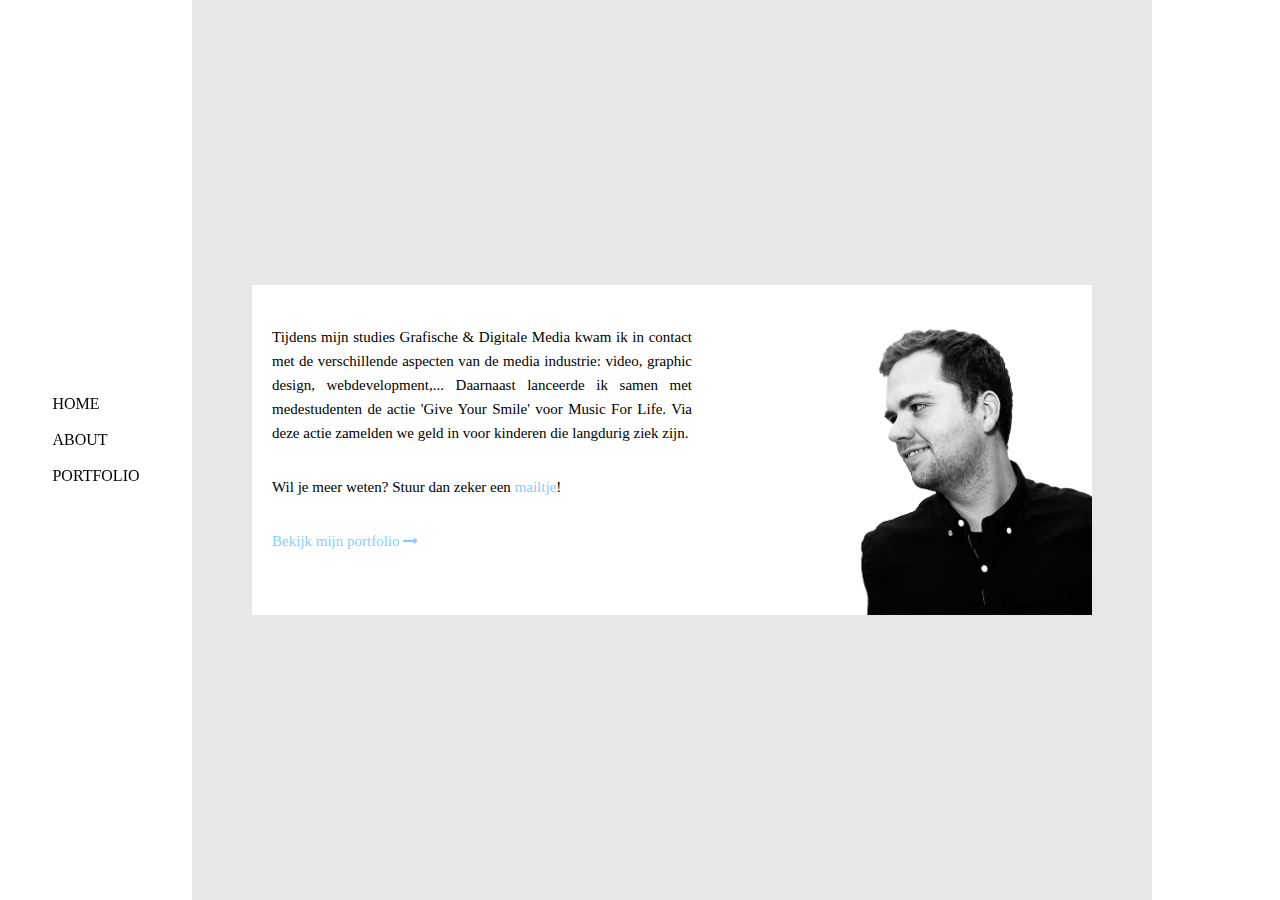
==== about.html @ 336aafd1 "initial code" ====
<!doctype html>

<html lang="NL">
<head>
  <meta charset="utf-8">
    <title>Quinten Berghman</title>
    <meta name="description" content="Portfolio van Quinten Berghman">
    <meta name="author" content="Quinten Berghman">
    <meta name="viewport" content="width=device-width, initial-scale=1">
    <!--<link rel="icon" type="image/x-icon" href="favicon.ico">-->
    <link rel="stylesheet" href="css/reset.css">
    <link rel="stylesheet" href="css/style.css">
    <link rel="stylesheet" href="css/font-awesome.min.css">

</head>

<body>
    
    <header>
        <ul>
            <li><a href="index.html">home</a></li>
            <li><a href="about.html">about</a></li>
            <li><a href="portfolio.html">portfolio</a></li>
        </ul>
    </header>
    
    <main class="aboutMain">
        <div class="mainbox">
            <div class="mainbox_text">
                <p>Tijdens mijn studies Grafische &amp; Digitale Media kwam ik in contact met de verschillende aspecten van de media industrie: video, graphic design, webdevelopment,... Daarnaast lanceerde ik samen met medestudenten de actie &#39;Give Your Smile&#39; voor Music For Life. Via deze actie zamelden we geld in voor kinderen die langdurig ziek zijn. </p>
                <p>Wil je meer weten? Stuur dan zeker een <a href="mailto:quinten.berghman@hotmail.com?Subject=Hey Mr. Berghman!">mailtje</a>!</p>
                
            
                <p><a href="portfolio.html">Bekijk mijn portfolio <i class="fa fa-long-arrow-right" aria-hidden="true"></i></a></p>
            </div>
        
            <div class="mainbox_img">
            </div>
        </div>
    </main>
    
     <footer>
        <ul>
            <li><a href="mailto:quinten.berghman@hotmail.com?Subject=Hey Mr. Berghman!"><i class="fa fa-envelope-o"></i></a></li>
            <li><a href="https://www.facebook.com/quinten.berghman" target="_blank"><i class="fa fa-facebook"></i></a></li>
            <li><a href="http://www.linkedin.com/in/quinten-berghman-69808488" target="_blank"><i class="fa fa-linkedin"></i></a></li>
        </ul>
    </footer>
    
    <script src="js/jquery-3.1.1.min.js"></script>
    <script src="js/script.js"></script>
</body>
</html>
---- css/style.css ----
@font-face {
    font-family: Gilroy;
    src: url(fonts/Gilroy-medium.otf);
}

@font-face{
    font-family:GilroyBold;
    src:url(fonts/Gilroy-Bold.otf);
}

body{
    height:100vh;
    width:100vw;
    max-height:100vh;
    max-width:100vw;
    display:grid;
    grid-template-columns: 15% auto 10%;
    grid-template-rows: 100%;
    position:relative;
    font-family:Gilroy;
    overflow-x: hidden;
}

a{
    color:black;
    text-decoration: none;
}

a:hover{
    color:deepskyblue;
}
header{
    grid-column-start:1;
    width:15%;
}
header, footer{
    height:100vh;
    display:grid; 
    position:fixed;
}

header ul, footer ul{
    justify-self:center;
    align-self:center;
    text-transform: uppercase;
}

header ul li, footer ul li{
    margin-bottom:20px;
}

main{
    grid-column-start:2;
    height:100vh;
    overflow-x:hidden;
}
main.indexMain{
    background-image:url(../img/portrait-character-black-and-white-lofty-tone-157669.jpeg);
    background-image:url(../img/quintenb2.png);
    background-repeat:no-repeat;
    background-size: cover;
    background-position:center;
    display:grid;
}

.aboutMain{
    background-color:#e7e7e7;
    display:grid;
}

.mainbox{
    background-color:white;
    height:330px;
    border: 60px solid #e7e7e7;
    align-self:center;
    float:left;
}

.mainbox_text{
    text-align:justify;
    line-height: 24px;
    font-size:15px;
    padding:20px;
    padding-top:40px;
    align-self:center;
    width:50%;
    float:left;
}

.mainbox_img{
    //background-color:deepskyblue;
    height:330px;
    float:right;
    width:45%;
    background-image:url(../img/quintenb2.png);
    background-repeat:no-repeat;
    background-size: cover;
    
}

.mainbox p{
    margin-bottom:30px;
}

.mainbox p a{
    color:lightskyblue;
}

.mainbox p a:hover{
    color:deepskyblue;
}

.qbox{
    justify-self:center;
    align-self:center;
    text-transform: uppercase;
    font-size:30px;
    border: 4px solid black;
    padding:15px 30px 10px;
    font-family:GilroyBold;
}

.qbox:hover{
    background-color:deepskyblue;
    color:white;
    border: 4px solid deepskyblue;
}

footer{
    //background-color:deepskyblue;
    text-align:center;
    grid-column-start: 3;
    width:10%;
    margin-left:90%;
}

.portfolioMain{
    overflow:auto;
    margin-bottom:100px;
}

.portfolio_item{
    width:33.33%; !important;
    filter:grayscale(75%);
    cursor:pointer;
    min-height:100px;
    position:relative;
}

.portfolio_item:hover{
    filter:grayscale(0%);
}
.portfolio_item img{
    width:100%;
    cursor:pointer;
    min-height:100px;
}

.portfolio_item p{
    z-index:99;
    margin:0 auto;
}

::-webkit-scrollbar {
    width: 0px;  /* remove scrollbar space */
    background: transparent;  /* optional: just make scrollbar invisible */
}
::-webkit-scrollbar {display:none;} /* Safari */
::-moz-scrollbars {display:none;}
::-o-scrollbar {display:none;} /* opera */
::-google-ms-scrollbar {display:none;}
::-khtml-scrollbar {display:none;} 

.projectName{
    height:300px;
    background-color:#f1f1f1;
    display:grid;
}

.projectName h1{
    justify-self:center;
    align-self:center;
    border: 4px solid black;
    font-size:30px;
    padding:15px 30px 10px;
    text-transform: uppercase;
}

.projectImgs{
    height:500px;
    background-color:#DFDFDF;
}

.projectImgs .carousel{
    height:90%;
    padding-top:50px;
}

.carousel-cell {
    width: 50%; /* full width */
    height: 100%; /* height of carousel */
}

.carousel img{
    height:90%;
    margin-left:70px;
}

.projectInfo{
    height:auto;
    padding:50px 0;
    
}

.projectInfo h2{
    text-transform: uppercase;
    font-family:GilroyBold;
    font-size:24px;
    margin-bottom:30px;
}

.projectInfo p{
    margin-bottom:30px;
    text-align: justify;
    line-height: 24px;
    font-size:16px;
    color:#999;
}

.projectFooter{
    background-color:#DFDFDF;
    height:100px;
    display:grid;
}

.projectFooter .buttonBox{
    justify-self:center;
    align-self:center;
}

.button{
    background-color:transparent;
    font-size:13px;
    border:2px solid black;
    width:100px;
    text-transform: uppercase;
    text-align: center;
    float:left;
    padding:5px 7px 2px;
}

.button:first-of-type{
    margin-right:10px;
}

.button:hover{
    background-color:black;
}

.button:hover a{
    color:#DFDFDF;
}

.carousel-cell.video{
    background-image:url(../img/projecten/white_screen.png);
    background-size:contain;
    background-repeat:no-repeat;
    max-width:500px;
    min-width:500px;
    top:65px;
}

.carousel-cell.video iframe{
    position:relative;
    left:58px;
    top:15px;
    width:384px;
    height:216px;
}

.projectInfo a{
    color:lightskyblue;
}

.projectInfo a:hover{
    color:deepskyblue;
}

img.nomargin{
    margin:0;
}

.projectInfo h3:first-of-type{
    margin-top:0;
}

.projectInfo h3{
    margin-bottom:15px;
    margin-top:30px;
}

.projectInfo .posts img{
    width:120px;
    height:120px;
    margin-bottom:10px;
}

.posts_single img{
    width:50%;
    height:auto;
}

@media screen and (min-width:1100px) and (max-width:1227px){
    .mainbox_img{
        width:40%;
    }
}
@media screen and (max-width: 1100px){
    
    body{
        grid-template-columns:auto;
        grid-template-rows:9% auto 9%;
    }
    
    header{
        grid-row-start:1;
        grid-row-end:1;
        height:9%;
        width:100%;
        background-color:white;
        z-index:99;
    }
    
    header ul li, footer ul li{
        display:block;
        float:left;
        margin-bottom:0;
        margin-right:20px;
    }
    
    header ul li:last-of-type, footer ul li:last-of-type{
        margin-right:0;
    }
    
    footer{
        grid-column-start:1;
        grid-row-start:3;
        background-color:white;
        width:100%;
        height:9%;
        margin-left:0;
        bottom:0;
        z-index:99;
    }
    
    main{
        grid-column-start: 1;
        grid-row-start:2;
        grid-row-end:2;
        width:100vw;
        height:auto;
    }
    
    .projectInfo{
        padding:50px;
    }
    
    img.nomargin{
        position: relative;
        left:-5%;
    }

}

@media screen and (max-width: 750px){
    .portfolio_item{
        width:50%;
    }
    
    .carousel img{
        margin-left:0;
    }
    
    .carousel-cell.video{
        max-width:300px;
        min-width:300px;
}

    .carousel-cell.video iframe{
        left:35px;
        top:9px;
        width:231px;
        height:130px;
    }
    
    img.nomargin{
        left:-30%;
    }
    
}

@media screen and (max-width:920px){
    .mainbox_img{
        display:none;
    }
    .mainbox_text{
        width:91%;
    }
    .mainbox{
        height:auto;
    }
    
    .mainbox p:last-of-type{
        margin-bottom:15px;
    }
}

@media screen and (max-width:675px){
    .projectName h1{
        font-size:18px;
    }
}

@media screen and (max-width:580px){
    .carousel-cell{
        width:100%;
    }
    
    .carousel img{
        margin-left:12%;
    }
    
    img.nomargin{
        margin:0px;
        left:10px;
        height:70%;
    }
    
}

@media screen and (max-width:515px){
    .mainbox_text{
        width:91%;
    }
    .mainbox{
        border:none;
    }
    
    .mainbox p:last-of-type{
        margin-bottom:15px;
    }
}

@media screen and (max-width:400px){
    .projectName h1{
        font-size:14px;
    }
}
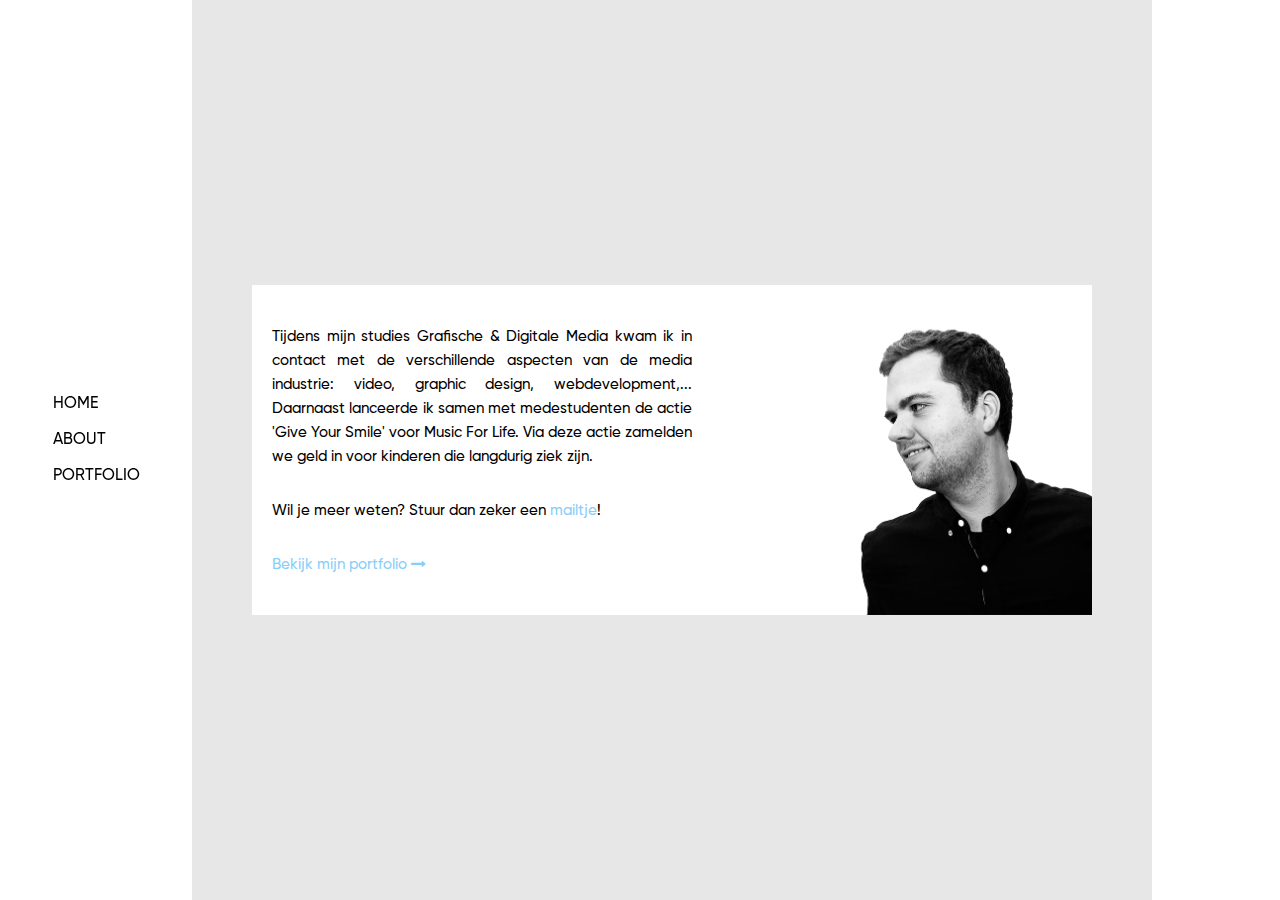
==== commit 4e9e40ec: "#" ====
--- a/about.html
+++ b/about.html
@@ -28,7 +28,7 @@
         <div class="mainbox">
             <div class="mainbox_text">
                 <p>Tijdens mijn studies Grafische &amp; Digitale Media kwam ik in contact met de verschillende aspecten van de media industrie: video, graphic design, webdevelopment,... Daarnaast lanceerde ik samen met medestudenten de actie &#39;Give Your Smile&#39; voor Music For Life. Via deze actie zamelden we geld in voor kinderen die langdurig ziek zijn. </p>
-                <p>Wil je meer weten? Stuur dan zeker een <a href="mailto:quinten.berghman@hotmail.com?Subject=Hey Mr. Berghman!">mailtje</a>!</p>
+                <p>Wil je meer weten? Stuur dan zeker een <a href="mailto:#?Subject=Hey Mr. Berghman!">mailtje</a>!</p>
                 
             
                 <p><a href="portfolio.html">Bekijk mijn portfolio <i class="fa fa-long-arrow-right" aria-hidden="true"></i></a></p>
@@ -41,7 +41,7 @@
     
      <footer>
         <ul>
-            <li><a href="mailto:quinten.berghman@hotmail.com?Subject=Hey Mr. Berghman!"><i class="fa fa-envelope-o"></i></a></li>
+            <li><a href="mailto:#?Subject=Hey Mr. Berghman!"><i class="fa fa-envelope-o"></i></a></li>
             <li><a href="https://www.facebook.com/quinten.berghman" target="_blank"><i class="fa fa-facebook"></i></a></li>
             <li><a href="http://www.linkedin.com/in/quinten-berghman-69808488" target="_blank"><i class="fa fa-linkedin"></i></a></li>
         </ul>
